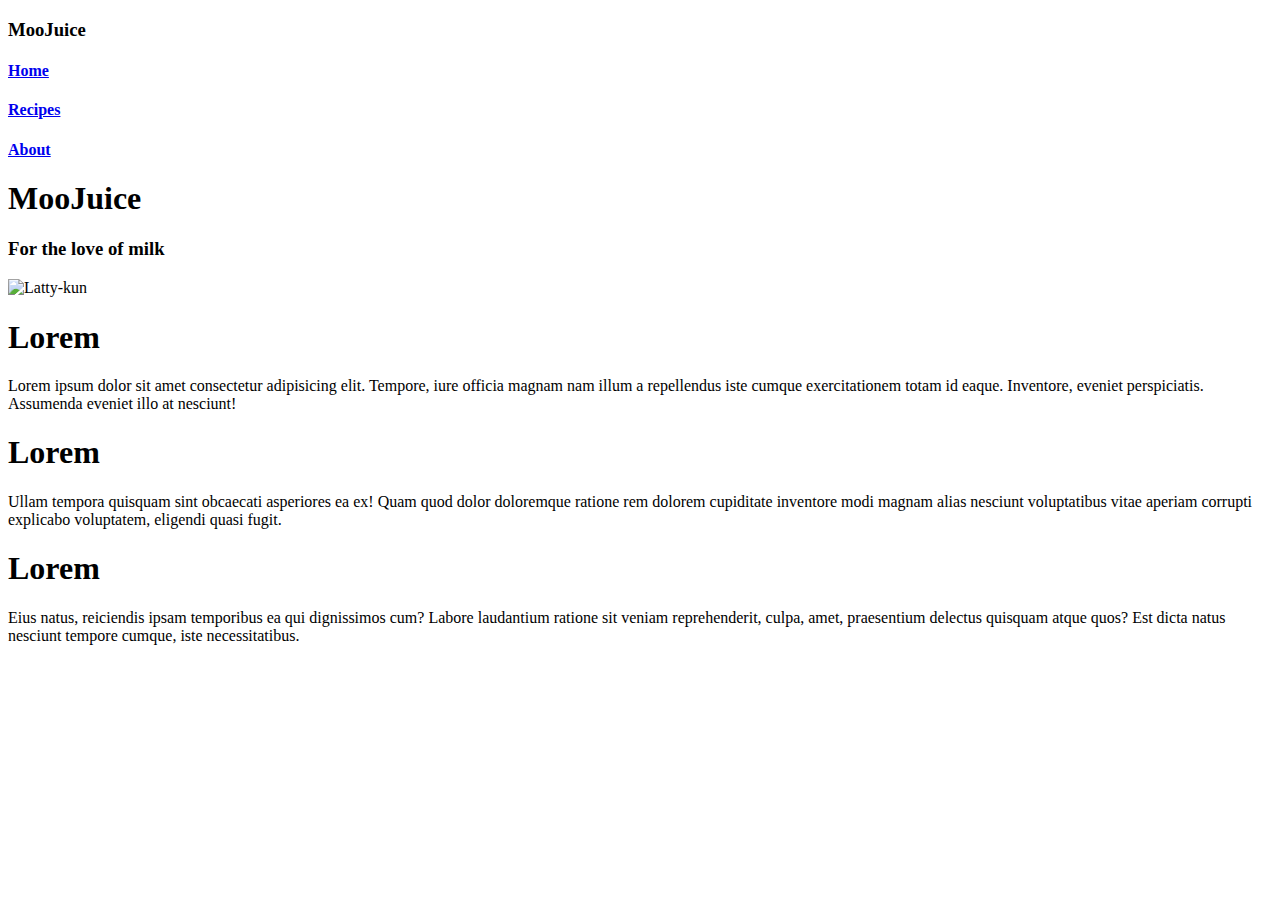
==== index.html @ 9af5ad2f "Add "spilled milk" spacer and hover effects" ====
<!DOCTYPE html>
<html lang="en">
<head>
    <meta charset="UTF-8">
    <meta http-equiv="X-UA-Compatible" content="IE=edge">
    <meta name="viewport" content="width=device-width, initial-scale=1.0">
    <link rel="stylesheet" href="styles.css">
    <link rel="preconnect" href="https://fonts.googleapis.com">
    <link rel="preconnect" href="https://fonts.gstatic.com" crossorigin>
    <link href="https://fonts.googleapis.com/css2?family=DynaPuff:wght@400;500;600;700&display=swap" rel="stylesheet">
    <title>MooJuice: For the love of milk!</title>
</head>
<body>
    <div class="navbar">
        <section class="nav-title">
            <h3>MooJuice</h3>
        </section>
        <section class="nav">
            <h4><a href="/index.html">Home</a></h4>
        </section>
        <section class="nav">
            <h4><a href="/recipes/recipes.html">Recipes</a></h4>
        </section>
        <section class="nav">
            <h4><a href="/about/about.html">About</a></h4>
        </section>
    </div>
    <div id="header">
        <div class="header-title">
            <h1 class="title"><span id="header-moo">Moo</span>Juice</h1>
            <h3 class="title">For the love of <span id="header-milk">milk</span></h3>
        </div>
        <div id="logo">
            <img src="/logo-vector [Converted].png" height="auto" width="200px" alt="Latty-kun">
        </div>
    </div>
    <div class="spacer layer1"></div>
    <section class="dish">
        <h1>Lorem</h1>
        <p>Lorem ipsum dolor sit amet consectetur adipisicing elit. Tempore, iure officia magnam nam illum a repellendus iste cumque exercitationem totam id eaque. Inventore, eveniet perspiciatis. Assumenda eveniet illo at nesciunt!</p>
    </section>
    <section class="dish">
        <h1>Lorem</h1>
        <p>Ullam tempora quisquam sint obcaecati asperiores ea ex! Quam quod dolor doloremque ratione rem dolorem cupiditate inventore modi magnam alias nesciunt voluptatibus vitae aperiam corrupti explicabo voluptatem, eligendi quasi fugit.</p>
    </section>
    <section class="dish">
        <h1>Lorem</h1>
        <p>Eius natus, reiciendis ipsam temporibus ea qui dignissimos cum? Labore laudantium ratione sit veniam reprehenderit, culpa, amet, praesentium delectus quisquam atque quos? Est dicta natus nesciunt tempore cumque, iste necessitatibus.</p>
    </section>
</body>
</html>
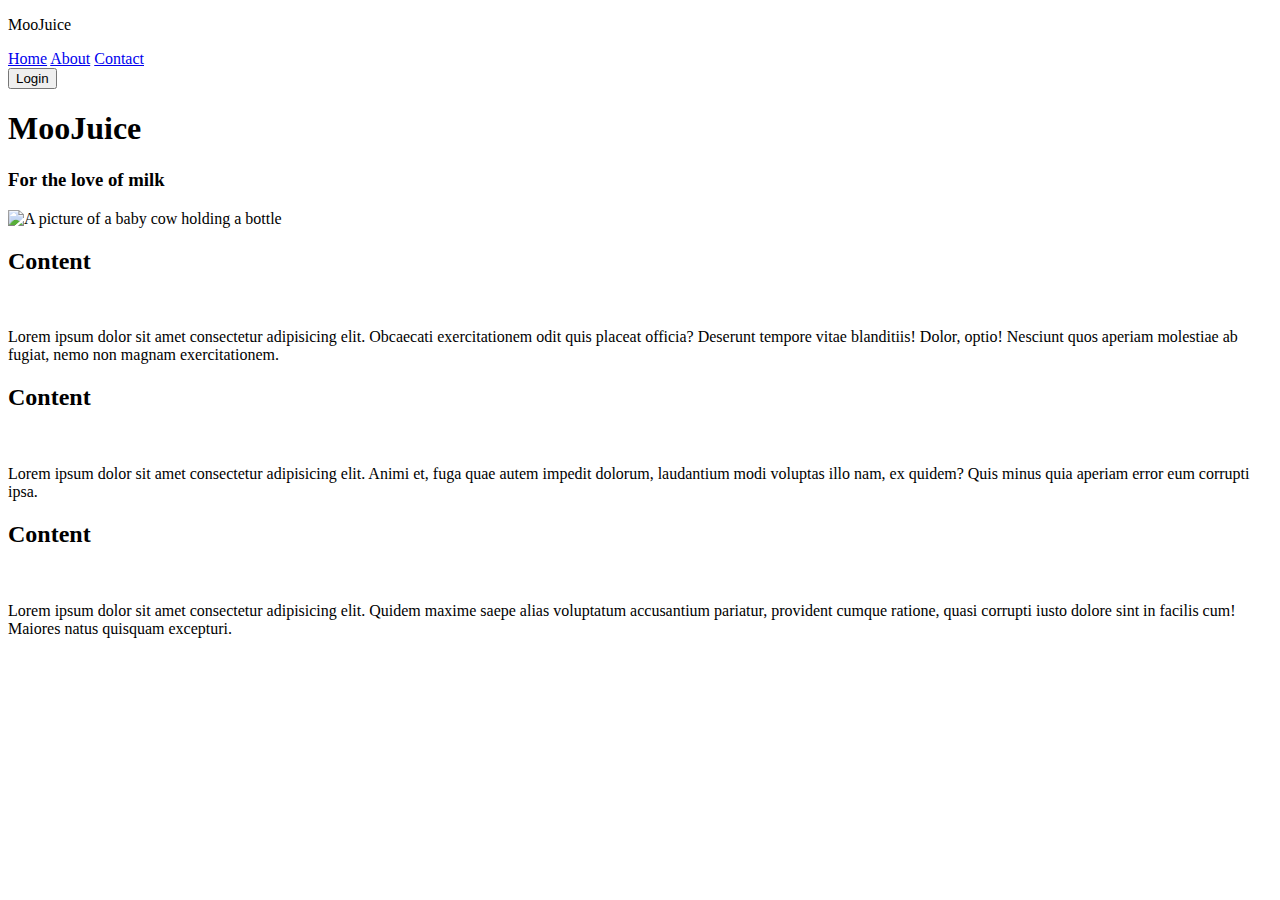
==== commit 5767616f: "Add semantic html for readability" ====
--- a/index.html
+++ b/index.html
@@ -4,48 +4,57 @@
     <meta charset="UTF-8">
     <meta http-equiv="X-UA-Compatible" content="IE=edge">
     <meta name="viewport" content="width=device-width, initial-scale=1.0">
-    <link rel="stylesheet" href="styles.css">
+    <link rel="stylesheet" href="/style.css">
     <link rel="preconnect" href="https://fonts.googleapis.com">
     <link rel="preconnect" href="https://fonts.gstatic.com" crossorigin>
     <link href="https://fonts.googleapis.com/css2?family=DynaPuff:wght@400;500;600;700&display=swap" rel="stylesheet">
-    <title>MooJuice: For the love of milk!</title>
+    <title>MooJuice: For the love of milk</title>
 </head>
 <body>
-    <div class="navbar">
-        <section class="nav-title">
-            <h3>MooJuice</h3>
-        </section>
-        <section class="nav">
-            <h4><a href="/index.html">Home</a></h4>
-        </section>
-        <section class="nav">
-            <h4><a href="/recipes/recipes.html">Recipes</a></h4>
-        </section>
-        <section class="nav">
-            <h4><a href="/about/about.html">About</a></h4>
-        </section>
-    </div>
-    <div id="header">
+    <nav>
+        <div class="nav-title">       
+            <p class=>MooJuice</p>
+        </div>
+        <div class="nav-links">
+            <a href="/index.html">Home</a>
+            <a href="/about/about.html">About</a>
+            <a href="/contact/contact.html">Contact</a>
+        </div>
+        <div class="nav-login-button">
+            <a href="#"><button>Login</button></a>
+        </div>
+    </nav>
+    <header>
         <div class="header-title">
-            <h1 class="title"><span id="header-moo">Moo</span>Juice</h1>
-            <h3 class="title">For the love of <span id="header-milk">milk</span></h3>
+            <h1 class="title">MooJuice</h1>
+            <h3 class="title">For the love of milk</h3>
         </div>
-        <div id="logo">
-            <img src="/logo-vector [Converted].png" height="auto" width="200px" alt="Latty-kun">
+        <div class="header-logo">
+            <img src="/logo.png" alt="A picture of a baby cow holding a bottle">
         </div>
-    </div>
+    </header>
     <div class="spacer layer1"></div>
-    <section class="dish">
-        <h1>Lorem</h1>
-        <p>Lorem ipsum dolor sit amet consectetur adipisicing elit. Tempore, iure officia magnam nam illum a repellendus iste cumque exercitationem totam id eaque. Inventore, eveniet perspiciatis. Assumenda eveniet illo at nesciunt!</p>
-    </section>
-    <section class="dish">
-        <h1>Lorem</h1>
-        <p>Ullam tempora quisquam sint obcaecati asperiores ea ex! Quam quod dolor doloremque ratione rem dolorem cupiditate inventore modi magnam alias nesciunt voluptatibus vitae aperiam corrupti explicabo voluptatem, eligendi quasi fugit.</p>
-    </section>
-    <section class="dish">
-        <h1>Lorem</h1>
-        <p>Eius natus, reiciendis ipsam temporibus ea qui dignissimos cum? Labore laudantium ratione sit veniam reprehenderit, culpa, amet, praesentium delectus quisquam atque quos? Est dicta natus nesciunt tempore cumque, iste necessitatibus.</p>
-    </section>
+    <main>
+        <div class="main-sections">
+            <section>
+                <h2>Content</h2>
+                <br>
+                <p>Lorem ipsum dolor sit amet consectetur adipisicing elit. Obcaecati exercitationem odit quis placeat officia? Deserunt tempore vitae blanditiis! Dolor, optio! Nesciunt quos aperiam molestiae ab fugiat, nemo non magnam exercitationem.</p>
+            </section>
+            <section>
+                <h2>Content</h2>
+                <br>
+                <p>Lorem ipsum dolor sit amet consectetur adipisicing elit. Animi et, fuga quae autem impedit dolorum, laudantium modi voluptas illo nam, ex quidem? Quis minus quia aperiam error eum corrupti ipsa.</p>
+            </section>
+            <section>
+                <h2>Content</h2>
+                <br>
+                <p>Lorem ipsum dolor sit amet consectetur adipisicing elit. Quidem maxime saepe alias voluptatum accusantium pariatur, provident cumque ratione, quasi corrupti iusto dolore sint in facilis cum! Maiores natus quisquam excepturi.</p>
+            </section>
+        </div>
+    </main>
+    <footer>
+    </footer>
+    
 </body>
 </html>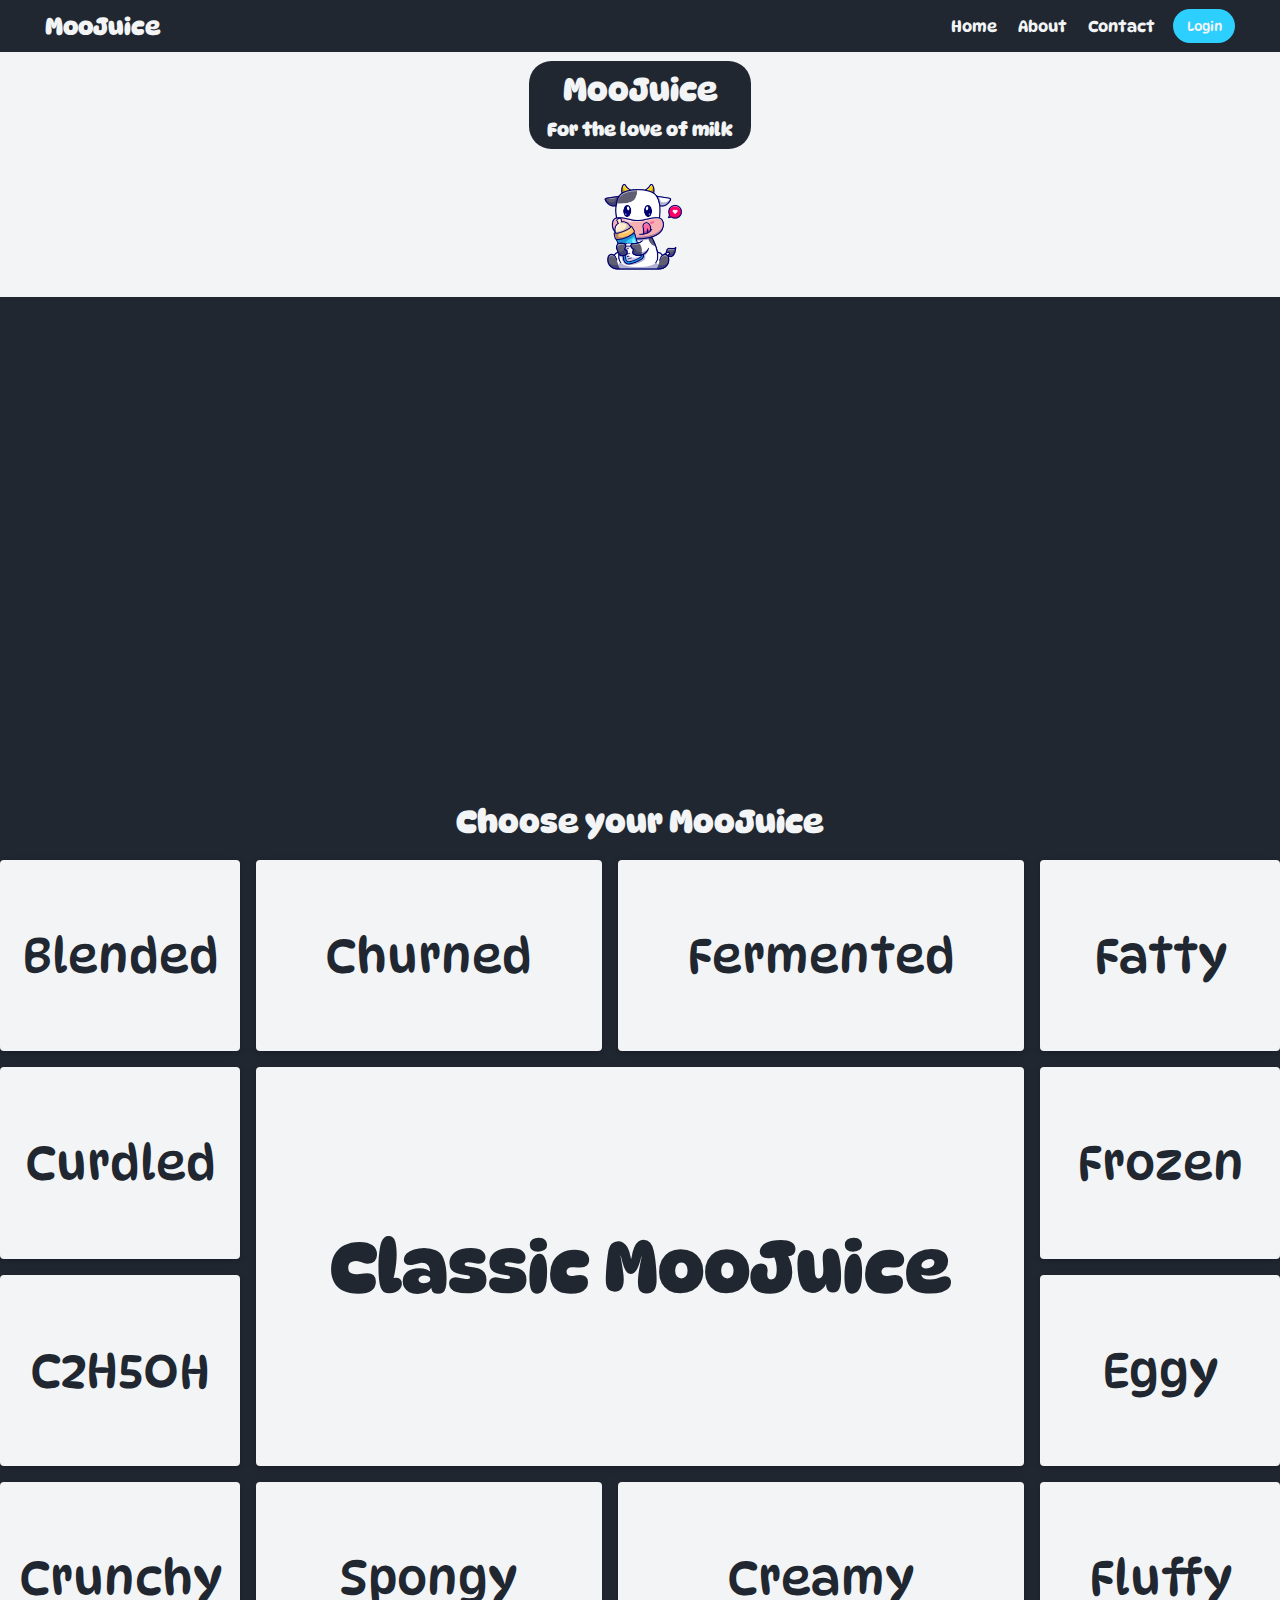
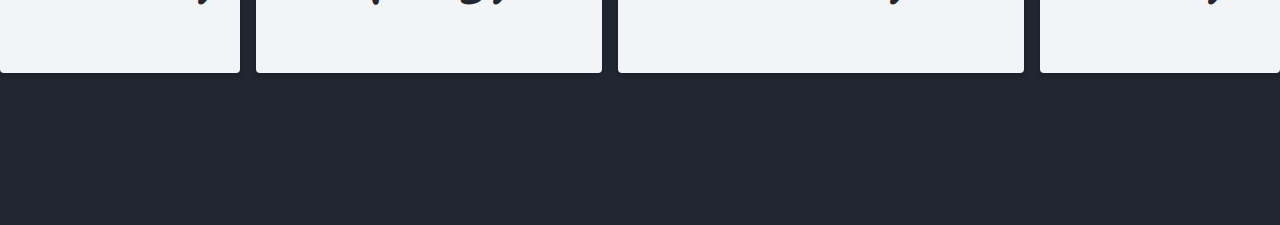
==== commit 4818b677: "Add animated grid layout for recipes" ====
--- a/index.html
+++ b/index.html
@@ -5,6 +5,8 @@
     <meta http-equiv="X-UA-Compatible" content="IE=edge">
     <meta name="viewport" content="width=device-width, initial-scale=1.0">
     <link rel="stylesheet" href="/style.css">
+    <link rel="stylesheet" href="base.css">
+    <link rel="stylesheet" href="animated-grid.css">
     <link rel="preconnect" href="https://fonts.googleapis.com">
     <link rel="preconnect" href="https://fonts.gstatic.com" crossorigin>
     <link href="https://fonts.googleapis.com/css2?family=DynaPuff:wght@400;500;600;700&display=swap" rel="stylesheet">
@@ -30,31 +32,73 @@
             <h3 class="title">For the love of milk</h3>
         </div>
         <div class="header-logo">
-            <img src="/logo.png" alt="A picture of a baby cow holding a bottle">
+            <img class="logo" src="/logo.png" alt="A picture of a baby cow holding a bottle">
         </div>
     </header>
     <div class="spacer layer1"></div>
     <main>
-        <div class="main-sections">
-            <section>
-                <h2>Content</h2>
-                <br>
-                <p>Lorem ipsum dolor sit amet consectetur adipisicing elit. Obcaecati exercitationem odit quis placeat officia? Deserunt tempore vitae blanditiis! Dolor, optio! Nesciunt quos aperiam molestiae ab fugiat, nemo non magnam exercitationem.</p>
-            </section>
-            <section>
-                <h2>Content</h2>
-                <br>
-                <p>Lorem ipsum dolor sit amet consectetur adipisicing elit. Animi et, fuga quae autem impedit dolorum, laudantium modi voluptas illo nam, ex quidem? Quis minus quia aperiam error eum corrupti ipsa.</p>
-            </section>
-            <section>
-                <h2>Content</h2>
-                <br>
-                <p>Lorem ipsum dolor sit amet consectetur adipisicing elit. Quidem maxime saepe alias voluptatum accusantium pariatur, provident cumque ratione, quasi corrupti iusto dolore sint in facilis cum! Maiores natus quisquam excepturi.</p>
-            </section>
-        </div>
+        <h1>Choose your <span class="main-moojuice-span">MooJuice</span></h1>
+        <br>
+    <section class="animated-grid">
+      <div class="card">
+        <p>Blended</p>
+      </div>
+      <div class="card">
+        <p>Churned</p>
+      </div>
+      <div class="card">
+        <p>Fermented</p>
+      </div>
+      <div class="card">
+        <p>Fatty</p>
+      </div>
+      <div class="card">
+        <p>Frozen</p>
+      </div>
+      <div class="card">
+        <p>Eggy</p>
+      </div>
+      <div class="card">
+        <p>Fluffy</p>
+      </div>
+      <div class="card">
+        <p>Creamy</p>
+      </div>
+      <div class="card">
+        <p>Spongy</p>
+      </div>
+      <div class="card">
+        <p>Crunchy</p>
+      </div>
+      <div class="card">
+        <p>C2H5OH </p>
+      </div>
+      <div class="card">
+        <p>Curdled</p>
+      </div>
+      <div class="card">
+        <h2>Classic MooJuice</h2>
+      </div>
+    </section>
+
+    <!-- <section class="animated-grid">
+      <div class="card">a</div>
+      <div class="card">b</div>
+      <div class="card">c</div>
+      <div class="card">d</div>
+      <div class="card">e</div>
+      <div class="card">f</div>
+      <div class="card">g</div>
+      <div class="card">h</div>
+      <div class="card">i</div>
+      <div class="card">j</div>
+      <div class="card">k</div>
+      <div class="card">l</div>
+      <div class="card">main</div>
+    </section> -->
     </main>
     <footer>
+
     </footer>
-    
 </body>
 </html>--- a/style.css
+++ b/style.css
@@ -0,0 +1,163 @@
+* {
+    font-family: 'DynaPuff', sans-serif;
+    box-sizing: border-box;
+    padding: 0%;
+    margin: 0%;
+    color: #f3f4f5;
+}
+
+body {
+    background-color: #202731;
+}
+
+nav {
+    display: flex;
+    justify-content: flex-end;
+    align-items: center;
+    padding: 1vh 5vh;
+}
+
+nav .nav-title {
+    margin-right: auto;
+    font-size: 24px;
+    font-weight: 700;
+    cursor: pointer;
+}
+
+nav .nav-title p {
+    transition: all;
+    transition-duration: .25s;
+}
+
+nav .nav-title p:hover {
+    border-radius: 5vh;
+    transition: all;
+    transition-duration: .25s;
+    transform: scale(1.5);
+}
+
+nav .nav-links {
+    font-size: 16px;
+    font-weight: 500;
+}
+
+nav .nav-links a {
+    padding: 0vh 1vh;
+    text-decoration: none;
+    transition: all;
+    transition-duration: .25s;
+}
+
+nav .nav-links a:hover {
+    transition: all;
+    transition-duration: .25s;
+    color: #2dcfff;
+}
+
+nav .nav-login-button {
+    margin-left: 1vh;
+    font-size: 16px;
+    font-weight: 500;
+}
+
+nav .nav-login-button button {
+    padding: 1vh 1.5vh;
+    border: none;
+    border-radius: 5vh;
+    cursor: pointer;
+    background-color: rgba(45, 207, 255, 1);
+    transition: all;
+    transition-duration: .25s;
+}
+
+nav .nav-login-button button:hover {
+    background-color: rgba(45, 207, 255, .8);
+    transition: all;
+    transition-duration: .25s;
+    transform: scale(1.10);
+}
+
+header {
+    margin-bottom: -15vh;
+    background-color: #f3f4f5;
+    display: flex;
+    flex-direction: column;
+    align-items: center;
+}
+
+header .header-title {
+    margin: 1vh;
+    text-align: center;
+    border-radius: 2.5vh;
+    background-color:#202731;
+    transition: all;
+    transition-duration: .25s;
+    cursor: pointer;
+}
+
+header .header-title:hover {
+    transition: all;
+    transition-duration: .25s;
+    background-color: #f3f4f5;
+
+}
+
+header .header-title:hover .title {
+    transition: all;
+    transition-duration: .25s;
+    transform: scale(1.5);
+    color: #202731;
+}
+
+header .header-title .title {
+    transition: all;
+    transition-duration: .25s;
+    cursor: pointer;
+    margin: 1vh 2vh;
+}
+
+header .header-title .title:hover {
+    transition: all;
+    transition-duration: .25s;
+    transform: scale(2);
+}
+
+/* header .header-logo {
+
+} */
+
+header .header-logo .logo {
+    max-width: 15vh;
+}
+
+.spacer {
+    aspect-ratio: 900/450;
+    width: 100%;
+    margin-top: 0;
+    margin-bottom: 0;
+    background-repeat: no-repeat;
+    background-position: center;
+    background-size: cover;
+}
+
+.layer1 {
+    background-image: url('/milk-splash.svg');
+}
+
+main {
+
+}
+
+main h1 {
+    text-align: center;
+}
+
+main .animated-grid .card p {
+    color: #202731;
+    text-align: center;
+}
+
+main .animated-grid .card h2 {
+    color: #202731;
+    text-align: center;
+}--- a/base.css
+++ b/base.css
@@ -0,0 +1,32 @@
+/* @import url('https://fonts.googleapis.com/css?family=Noto+Sans&display=swap');
+
+body {
+    background: rgb(19, 19, 19);
+    color: #fff;
+    font-family: 'Noto Sans', sans-serif;
+} */
+
+.card {
+    display: flex;
+    flex-direction: column;
+    justify-content: center;
+    align-items: center;
+    background: #353535;
+    font-size: 3rem;
+    color: #202731;
+    box-shadow: rgba(3, 8, 20, 0.1) 0px 0.15rem 0.5rem, rgba(2, 8, 20, 0.1) 0px 0.075rem 0.175rem;
+    height: 100%;
+    width: 100%;
+    border-radius: 4px;
+    transition: all 500ms;
+    overflow: hidden;
+
+    background-size: cover;
+    background-position: center;
+    background-repeat: no-repeat;
+ }
+  
+.card:hover {
+    box-shadow: rgba(2, 8, 20, 0.1) 0px 0.35em 1.175em, rgba(2, 8, 20, 0.08) 0px 0.175em 0.5em;
+    transform: translateY(-3px) scale(1.1);
+ }--- a/animated-grid.css
+++ b/animated-grid.css
@@ -0,0 +1,117 @@
+.animated-grid {
+  height: 85vh;
+  margin-bottom: 200px;
+
+  display: grid;
+  gap: 1rem;
+
+  /* Explicit grid */
+  grid-template-areas:
+    'a  b  c  d'
+    'l  🌟 🌟 e'
+    'k  🌟 🌟 f'
+    'j  i  h  g';
+
+  grid-template-rows: repeat(4, 25%);
+  grid-template-columns: 240px auto auto 240px;
+
+  --stagger-delay: 100ms;
+}
+
+@keyframes cardEntrance {
+  from {
+    opacity: 0;
+    transform: scale(0.3);
+    filter: hue-rotate(180deg);
+  }
+  to {
+    opacity: 1;
+    transform: scale(1);
+    filter: hue-rotate(0deg);
+  }
+}
+
+.card {
+  background-color: #f3f4f5;
+
+
+  animation: cardEntrance 700ms ease-out;
+  animation-fill-mode: backwards;
+}
+
+.card:nth-child(1) {
+  background-size: contain;
+  grid-area: a;
+  animation-delay: calc(1 * var(--stagger-delay));
+}
+.card:nth-child(2) {
+  background-size: contain;
+  grid-area: b;
+  animation-delay: calc(2 * var(--stagger-delay));
+}
+.card:nth-child(3) {
+  background-size: contain;
+
+  grid-area: c;
+  animation-delay: calc(3 * var(--stagger-delay));
+}
+.card:nth-child(4) {
+  background-size: contain;
+
+  grid-area: d;
+  animation-delay: calc(4 * var(--stagger-delay));
+}
+.card:nth-child(5) {
+  background-size: contain;
+
+  grid-area: e;
+  animation-delay: calc(5 * var(--stagger-delay));
+}
+.card:nth-child(6) {
+  background-size: contain;
+
+  grid-area: f;
+  animation-delay: calc(6 * var(--stagger-delay));
+}
+.card:nth-child(7) {
+  background-size: contain;
+
+  grid-area: g;
+  animation-delay: calc(7 * var(--stagger-delay));
+}
+.card:nth-child(8) {
+  background-size: contain;
+
+  grid-area: h;
+  animation-delay: calc(8 * var(--stagger-delay));
+}
+.card:nth-child(9) {
+  background-size: contain;
+
+  grid-area: i;
+  animation-delay: calc(9 * var(--stagger-delay));
+}
+.card:nth-child(10) {
+  background-size: contain;
+
+  grid-area: j;
+  animation-delay: calc(10 * var(--stagger-delay));
+}
+.card:nth-child(11) {
+  background-size: contain;
+
+  grid-area: k;
+  animation-delay: calc(11 * var(--stagger-delay));
+}
+.card:nth-child(12) {
+  background-size: contain;
+
+  grid-area: l;
+  animation-delay: calc(12 * var(--stagger-delay));
+}
+.card:last-child {
+  background-size: contain;
+
+  grid-area: 🌟;
+  animation-delay: calc(13 * var(--stagger-delay));
+}
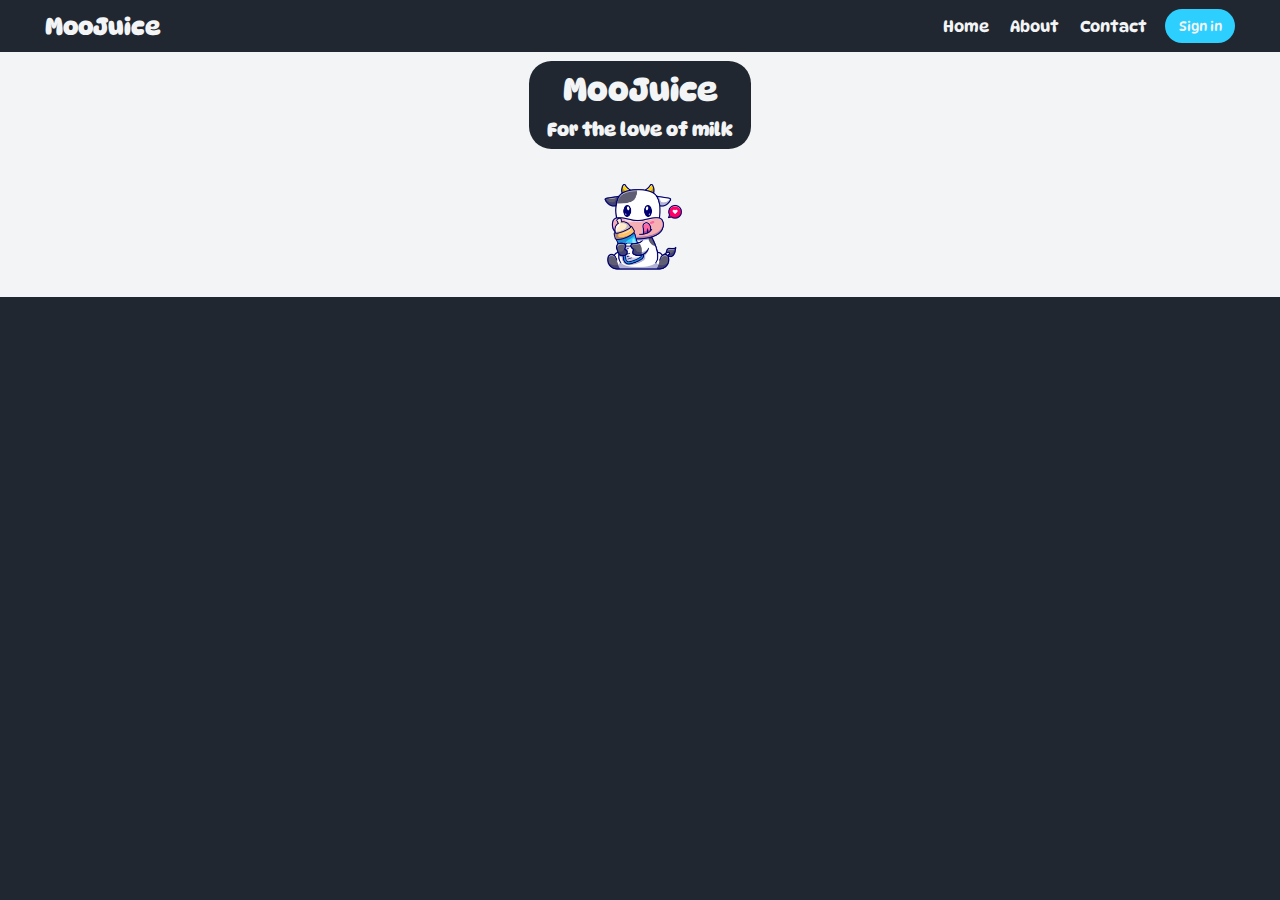
==== commit c7dd58df: "Drunkenly removed animations & add script.js" ====
--- a/index.html
+++ b/index.html
@@ -5,8 +5,7 @@
     <meta http-equiv="X-UA-Compatible" content="IE=edge">
     <meta name="viewport" content="width=device-width, initial-scale=1.0">
     <link rel="stylesheet" href="/style.css">
-    <link rel="stylesheet" href="base.css">
-    <link rel="stylesheet" href="animated-grid.css">
+    <script src="/script.js" async></script>
     <link rel="preconnect" href="https://fonts.googleapis.com">
     <link rel="preconnect" href="https://fonts.gstatic.com" crossorigin>
     <link href="https://fonts.googleapis.com/css2?family=DynaPuff:wght@400;500;600;700&display=swap" rel="stylesheet">
@@ -23,7 +22,7 @@
             <a href="/contact/contact.html">Contact</a>
         </div>
         <div class="nav-login-button">
-            <a href="#"><button>Login</button></a>
+            <a href="#"><button class="login">Sign in</button></a>
         </div>
     </nav>
     <header>
@@ -37,65 +36,7 @@
     </header>
     <div class="spacer layer1"></div>
     <main>
-        <h1>Choose your <span class="main-moojuice-span">MooJuice</span></h1>
-        <br>
-    <section class="animated-grid">
-      <div class="card">
-        <p>Blended</p>
-      </div>
-      <div class="card">
-        <p>Churned</p>
-      </div>
-      <div class="card">
-        <p>Fermented</p>
-      </div>
-      <div class="card">
-        <p>Fatty</p>
-      </div>
-      <div class="card">
-        <p>Frozen</p>
-      </div>
-      <div class="card">
-        <p>Eggy</p>
-      </div>
-      <div class="card">
-        <p>Fluffy</p>
-      </div>
-      <div class="card">
-        <p>Creamy</p>
-      </div>
-      <div class="card">
-        <p>Spongy</p>
-      </div>
-      <div class="card">
-        <p>Crunchy</p>
-      </div>
-      <div class="card">
-        <p>C2H5OH </p>
-      </div>
-      <div class="card">
-        <p>Curdled</p>
-      </div>
-      <div class="card">
-        <h2>Classic MooJuice</h2>
-      </div>
-    </section>
-
-    <!-- <section class="animated-grid">
-      <div class="card">a</div>
-      <div class="card">b</div>
-      <div class="card">c</div>
-      <div class="card">d</div>
-      <div class="card">e</div>
-      <div class="card">f</div>
-      <div class="card">g</div>
-      <div class="card">h</div>
-      <div class="card">i</div>
-      <div class="card">j</div>
-      <div class="card">k</div>
-      <div class="card">l</div>
-      <div class="card">main</div>
-    </section> -->
+   
     </main>
     <footer>
 
--- a/style.css
+++ b/style.css
@@ -146,18 +146,4 @@
 
 main {
 
-}
-
-main h1 {
-    text-align: center;
-}
-
-main .animated-grid .card p {
-    color: #202731;
-    text-align: center;
-}
-
-main .animated-grid .card h2 {
-    color: #202731;
-    text-align: center;
 }